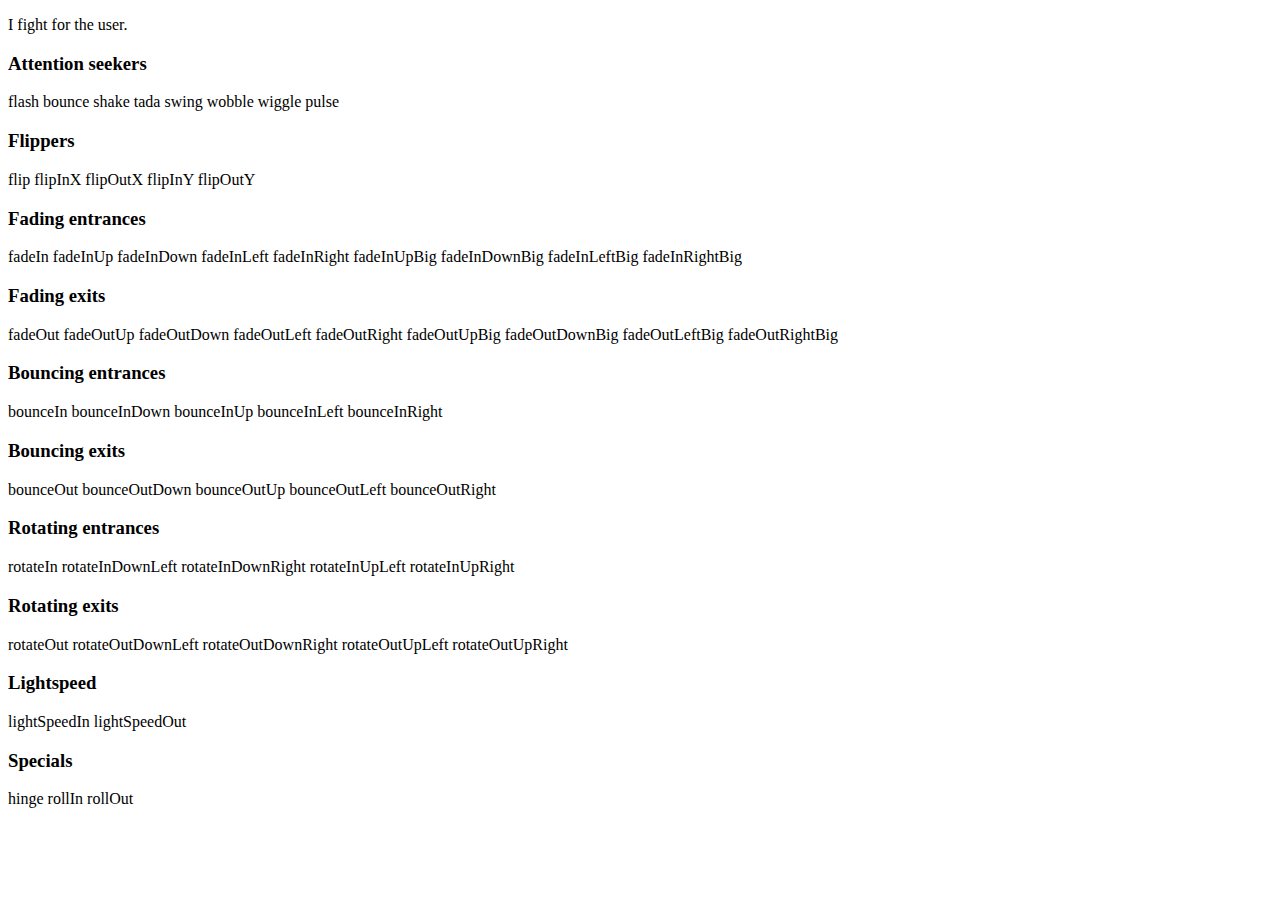
==== www/index.html @ e58b7ca6 "Update index.html" ====
<!DOCTYPE html>
<html lang="en">
<head>
<title>Animate.css | Just-add-water CSS Animations</title>


<script type="text/javascript">
//<![CDATA[
//try{if (!window.CloudFlare) { var CloudFlare=[{verbose:0,p:1375721402,byc:0,owlid:"cf",mirage:{responsive:0,lazy:0},mirage2:0,oracle:0,paths:{cloudflare:"/cdn-cgi/nexp/abv=2908400176/"},atok:"7806852edc21b6771765c67fc2de68b1",zone:"daneden.me",rocket:"a",apps:{}}];document.write('<script type="text/javascript" src="//ajax.cloudflare.com/cdn-cgi/nexp/abv=340409193/cloudflare.min.js"><'+'\/script>')}}catch(e){};
//]]>
</script>
<link rel="stylesheet" href="css/animate.css"/>
<link rel="stylesheet" href="http://daneden.me/animate/style.css"/>

<meta name="viewport" content="width=device-width, initial-scale=1, maximum-scale=1"/>

<script src="js/jquery-latest.min.js" type="text/javascript"></script>


</head>
<body>
 

<div class="sandbox">
<div id="animateTest" class="bounce">
<p>I fight for the user.</p>
</div>
</div>



<h3>Attention seekers</h3>
<a class="butt butt-small" data-test='flash'>flash</a>
<a class="butt butt-small" data-test='bounce'>bounce</a>
<a class="butt butt-small" data-test='shake'>shake</a>
<a class="butt butt-small" data-test='tada'>tada</a>
<a class="butt butt-small" data-test='swing'>swing</a>
<a class="butt butt-small" data-test='wobble'>wobble</a>
<a class="butt butt-small" data-test='wiggle'>wiggle</a>
<a class="butt butt-small" data-test='pulse'>pulse</a>
<h3>Flippers</h3>
<a class="butt butt-small" data-test='flip'>flip</a>
<a class="butt butt-small" data-test='flipInX'>flipInX</a>
<a class="butt butt-small" data-test='flipOutX'>flipOutX</a>
<a class="butt butt-small" data-test='flipInY'>flipInY</a>
<a class="butt butt-small" data-test='flipOutY'>flipOutY</a>
<h3>Fading entrances</h3>
<a class="butt butt-small" data-test='fadeIn'>fadeIn</a>
<a class="butt butt-small" data-test='fadeInUp'>fadeInUp</a>
<a class="butt butt-small" data-test='fadeInDown'>fadeInDown</a>
<a class="butt butt-small" data-test='fadeInLeft'>fadeInLeft</a>
<a class="butt butt-small" data-test='fadeInRight'>fadeInRight</a>
<a class="butt butt-small" data-test='fadeInUpBig'>fadeInUpBig</a>
<a class="butt butt-small" data-test='fadeInDownBig'>fadeInDownBig</a>
<a class="butt butt-small" data-test='fadeInLeftBig'>fadeInLeftBig</a>
<a class="butt butt-small" data-test='fadeInRightBig'>fadeInRightBig</a>
<h3>Fading exits</h3>
<a class="butt butt-small" data-test='fadeOut'>fadeOut</a>
<a class="butt butt-small" data-test='fadeOutUp'>fadeOutUp</a>
<a class="butt butt-small" data-test='fadeOutDown'>fadeOutDown</a>
<a class="butt butt-small" data-test='fadeOutLeft'>fadeOutLeft</a>
<a class="butt butt-small" data-test='fadeOutRight'>fadeOutRight</a>
<a class="butt butt-small" data-test='fadeOutUpBig'>fadeOutUpBig</a>
<a class="butt butt-small" data-test='fadeOutDownBig'>fadeOutDownBig</a>
<a class="butt butt-small" data-test='fadeOutLeftBig'>fadeOutLeftBig</a>
<a class="butt butt-small" data-test='fadeOutRightBig'>fadeOutRightBig</a>
<h3>Bouncing entrances</h3>
<a class="butt butt-small" data-test='bounceIn'>bounceIn</a>
<a class="butt butt-small" data-test='bounceInDown'>bounceInDown</a>
<a class="butt butt-small" data-test='bounceInUp'>bounceInUp</a>
<a class="butt butt-small" data-test='bounceInLeft'>bounceInLeft</a>
<a class="butt butt-small" data-test='bounceInRight'>bounceInRight</a>
<h3>Bouncing exits</h3>
<a class="butt butt-small" data-test='bounceOut'>bounceOut</a>
<a class="butt butt-small" data-test='bounceOutDown'>bounceOutDown</a>
<a class="butt butt-small" data-test='bounceOutUp'>bounceOutUp</a>
<a class="butt butt-small" data-test='bounceOutLeft'>bounceOutLeft</a>
<a class="butt butt-small" data-test='bounceOutRight'>bounceOutRight</a>
<h3>Rotating entrances</h3>
<a class="butt butt-small" data-test='rotateIn'>rotateIn</a>
<a class="butt butt-small" data-test='rotateInDownLeft'>rotateInDownLeft</a>
<a class="butt butt-small" data-test='rotateInDownRight'>rotateInDownRight</a>
<a class="butt butt-small" data-test='rotateInUpLeft'>rotateInUpLeft</a>
<a class="butt butt-small" data-test='rotateInUpRight'>rotateInUpRight</a>
<h3>Rotating exits</h3>
<a class="butt butt-small" data-test='rotateOut'>rotateOut</a>
<a class="butt butt-small" data-test='rotateOutDownLeft'>rotateOutDownLeft</a>
<a class="butt butt-small" data-test='rotateOutDownRight'>rotateOutDownRight</a>
<a class="butt butt-small" data-test='rotateOutUpLeft'>rotateOutUpLeft</a>
<a class="butt butt-small" data-test='rotateOutUpRight'>rotateOutUpRight</a>
<h3>Lightspeed</h3>
<a class="butt butt-small" data-test='lightSpeedIn'>lightSpeedIn</a>
<a class="butt butt-small" data-test='lightSpeedOut'>lightSpeedOut</a>
<h3>Specials</h3>
<a class="butt butt-small" data-test='hinge'>hinge</a>
<a class="butt butt-small" data-test='rollIn'>rollIn</a>
<a class="butt butt-small" data-test='rollOut'>rollOut</a>

	

<script type="text/javascript">
	function testAnim(x) {
		$('#animateTest').removeClass().addClass(x);
		var wait = window.setTimeout( function(){
			$('#animateTest').removeClass()},
			1300
		);
	}

	$(function(){
		$pos = $('.sandbox').offset().top - 0;

		$(window).on('scroll', function(){
			if($(window).scrollTop() >= $pos) {
				$('.sandbox').addClass('fixed');
			} else {
				$('.sandbox').removeClass('fixed');
			}
		});
	});

	$(document).ready(function(){
		$('a[data-test]').mouseover(function(){
			var anim = $(this).attr('data-test');
			testAnim(anim);
		});
	});

	</script>
</body>
</html>
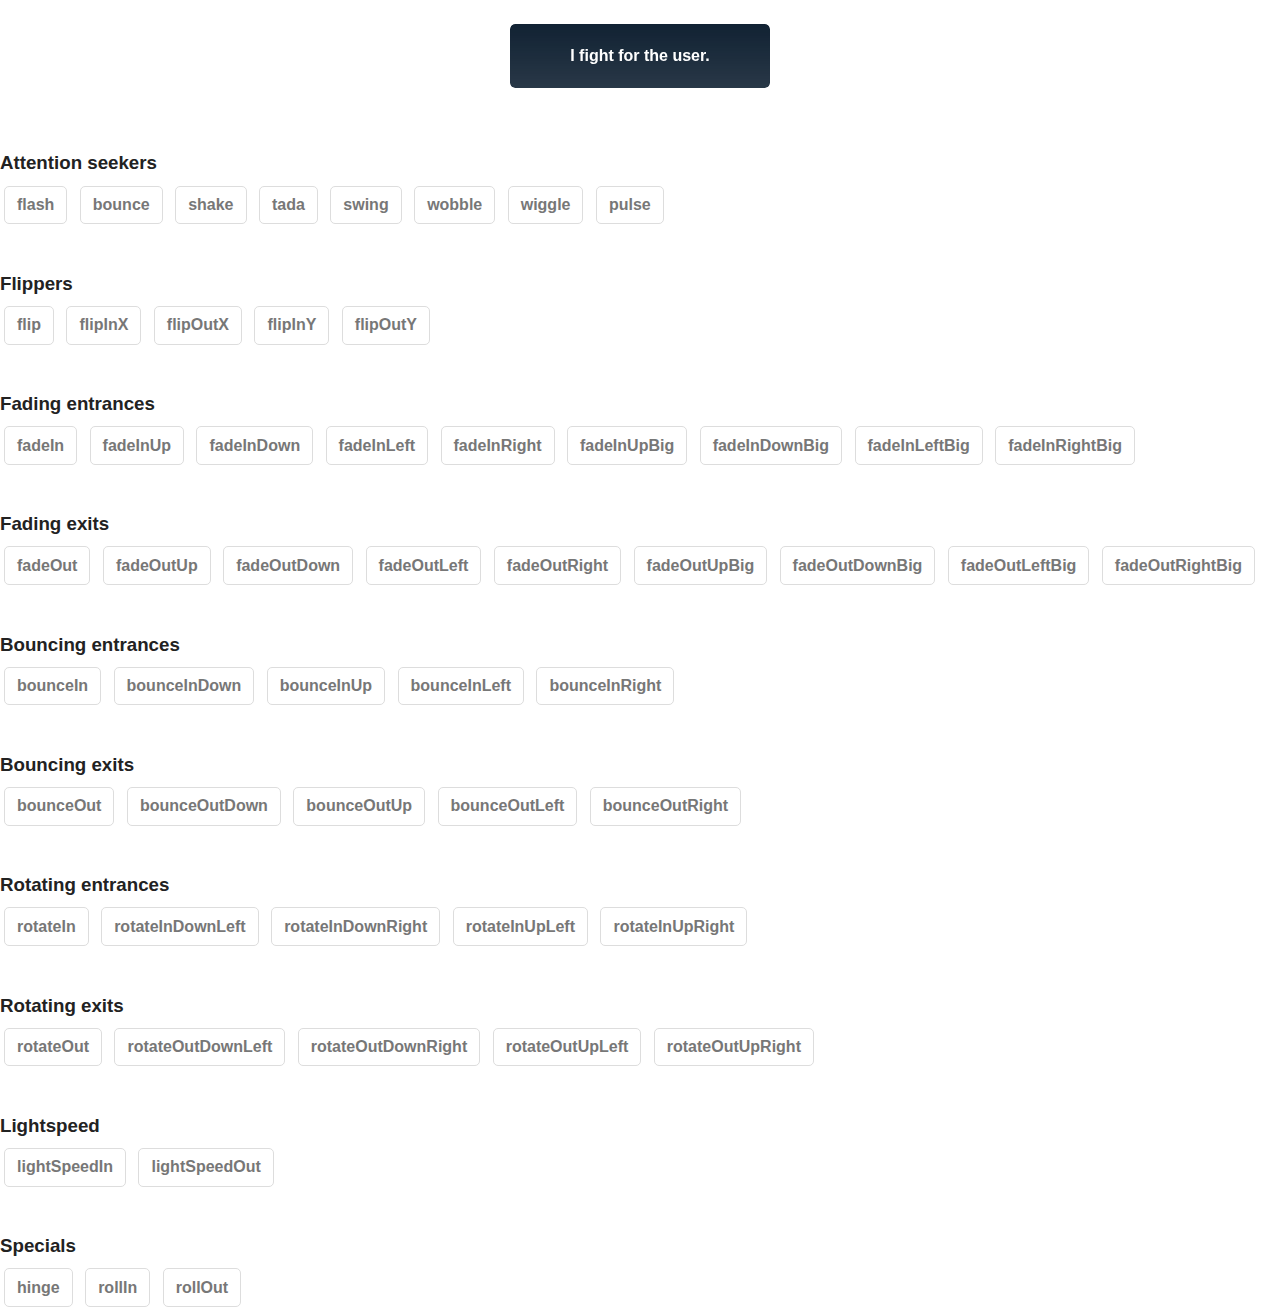
==== commit 2bb8cc22: "Update index.html" ====
--- a/www/index.html
+++ b/www/index.html
@@ -10,7 +10,7 @@
 //]]>
 </script>
 <link rel="stylesheet" href="css/animate.css"/>
-<link rel="stylesheet" href="http://daneden.me/animate/style.css"/>
+<link rel="stylesheet" href="css/animate-style.css"/>
 
 <meta name="viewport" content="width=device-width, initial-scale=1, maximum-scale=1"/>
 
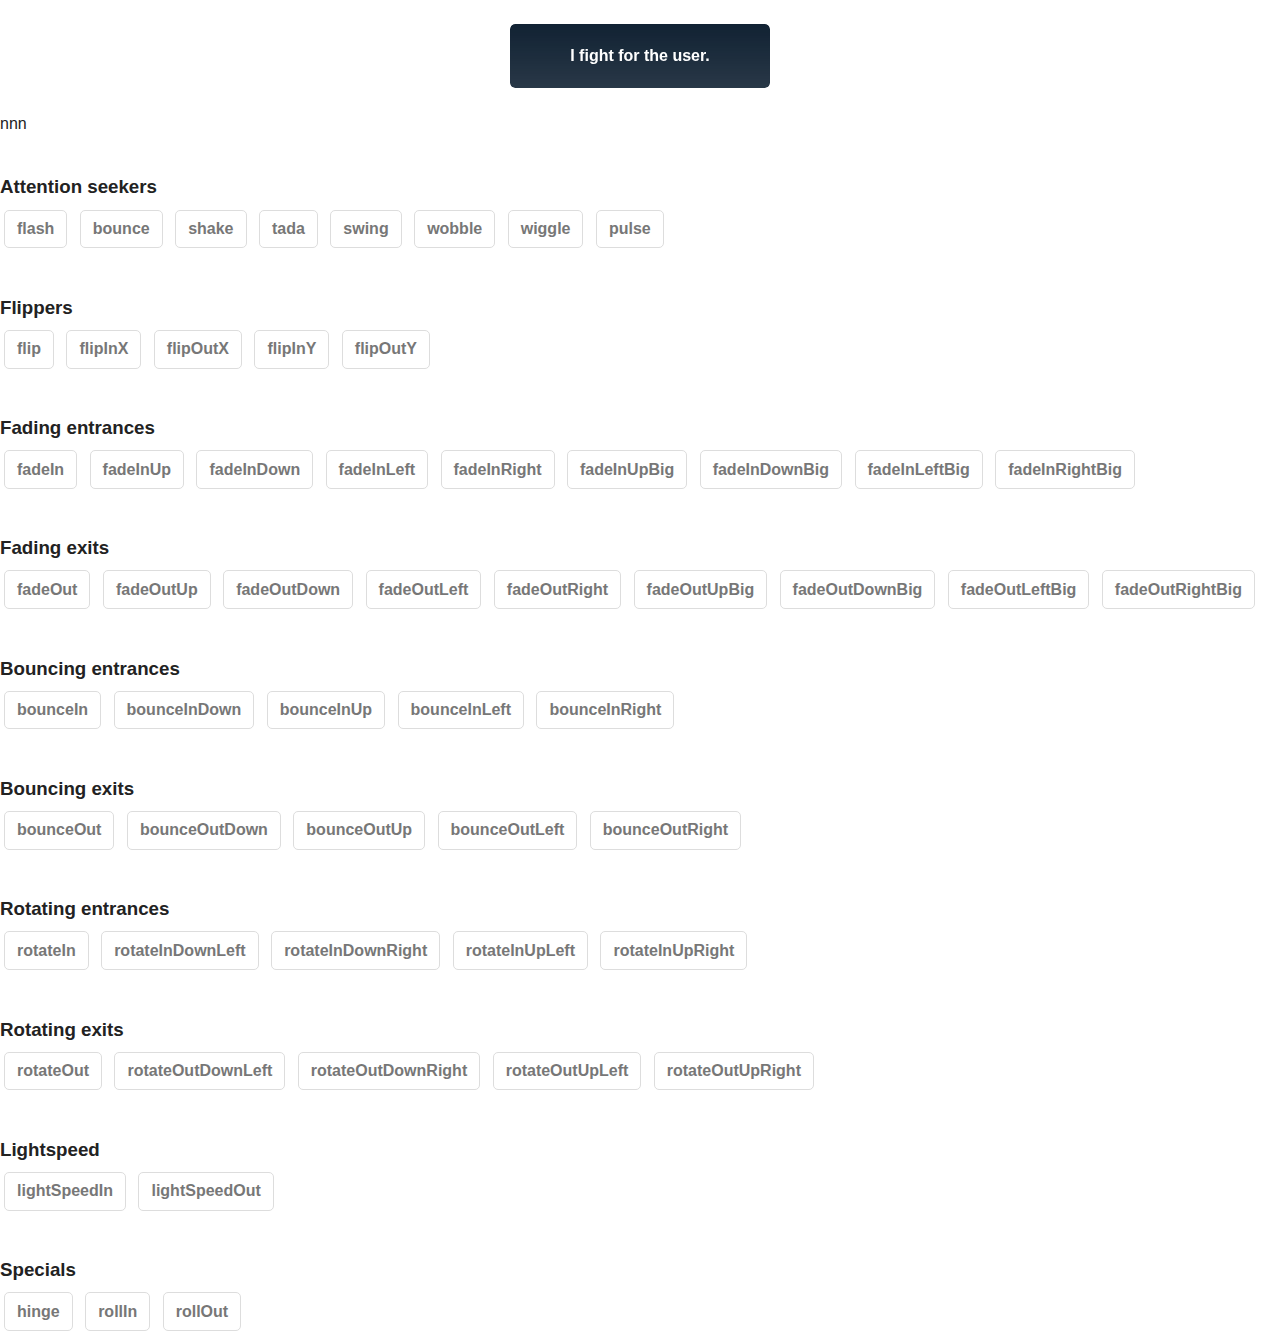
==== commit 884d3404: "Update index.html" ====
--- a/www/index.html
+++ b/www/index.html
@@ -3,12 +3,6 @@
 <head>
 <title>Animate.css | Just-add-water CSS Animations</title>
 
-
-<script type="text/javascript">
-//<![CDATA[
-//try{if (!window.CloudFlare) { var CloudFlare=[{verbose:0,p:1375721402,byc:0,owlid:"cf",mirage:{responsive:0,lazy:0},mirage2:0,oracle:0,paths:{cloudflare:"/cdn-cgi/nexp/abv=2908400176/"},atok:"7806852edc21b6771765c67fc2de68b1",zone:"daneden.me",rocket:"a",apps:{}}];document.write('<script type="text/javascript" src="//ajax.cloudflare.com/cdn-cgi/nexp/abv=340409193/cloudflare.min.js"><'+'\/script>')}}catch(e){};
-//]]>
-</script>
 <link rel="stylesheet" href="css/animate.css"/>
 <link rel="stylesheet" href="css/animate-style.css"/>
 
@@ -22,13 +16,13 @@
  
 
 <div class="sandbox">
-<div id="animateTest" class="bounce">
+<div id="animateTest">
 <p>I fight for the user.</p>
 </div>
 </div>
 
 
-
+nnn
 <h3>Attention seekers</h3>
 <a class="butt butt-small" data-test='flash'>flash</a>
 <a class="butt butt-small" data-test='bounce'>bounce</a>
@@ -99,6 +93,8 @@
 	
 
 <script type="text/javascript">
+
+	
 	function testAnim(x) {
 		$('#animateTest').removeClass().addClass(x);
 		var wait = window.setTimeout( function(){
@@ -120,7 +116,16 @@
 	});
 
 	$(document).ready(function(){
-		$('a[data-test]').mouseover(function(){
+
+		$('#animateTest').bind('touchstart',function(){
+			$(this).addClass('pulse');
+		});
+		
+		$('#animateTest').bind('touchend',function(){
+			$(this).removeClass();
+		});
+		
+		$('a[data-test]').bind('touchmove',function(){
 			var anim = $(this).attr('data-test');
 			testAnim(anim);
 		});
